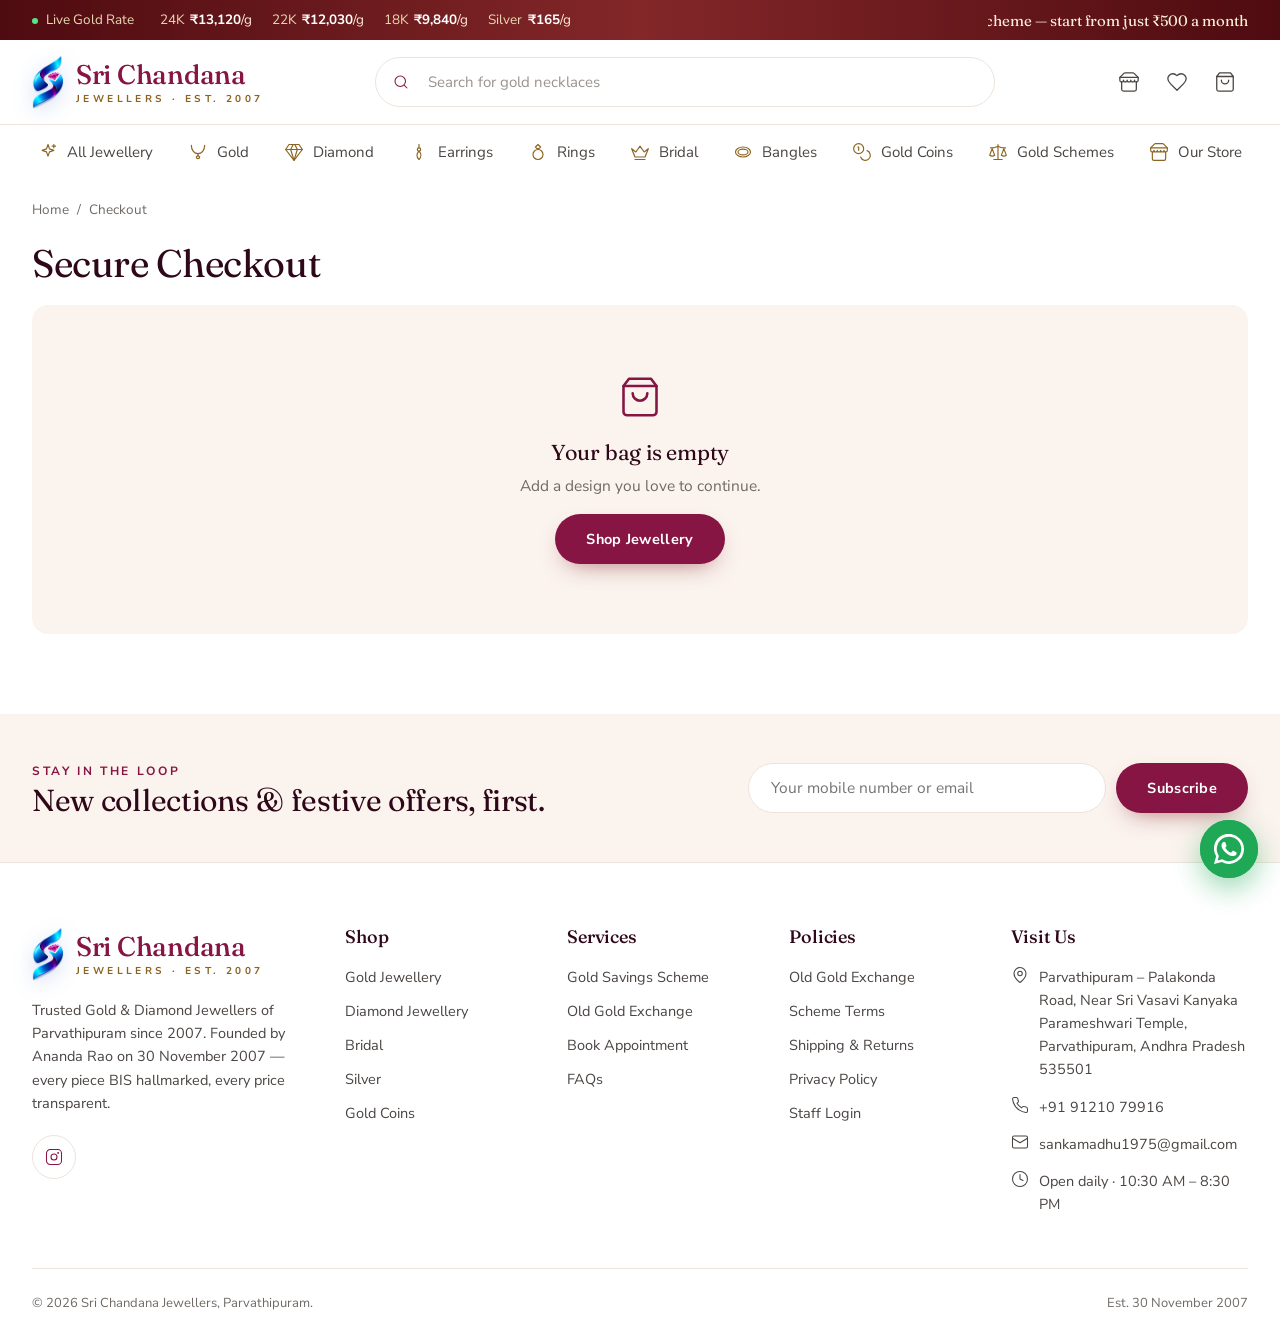
==== checkout.html @ 266d554f "Sri Chandana Jewellers website and admin panel Co-Authored-By: Claude Opus 5.5 <noreply@anthropic.co" ====
<!doctype html>
<html lang="en">
<head>
  <meta charset="utf-8">
  <meta name="viewport" content="width=device-width, initial-scale=1">
  <title>Secure Checkout | Sri Chandana Jewellers</title>
  <meta name="theme-color" content="#861543">
  <link rel="icon" type="image/png" href="assets/favicon.png"><link rel="apple-touch-icon" href="assets/apple-touch-icon.png">
  <link rel="preconnect" href="https://fonts.googleapis.com"><link rel="preconnect" href="https://fonts.gstatic.com" crossorigin>
  <link href="https://fonts.googleapis.com/css2?family=Fraunces:opsz,wght@9..144,300;9..144,400;9..144,500;9..144,600&family=Nunito+Sans:wght@400;600;700;800&display=swap" rel="stylesheet">
  <link rel="stylesheet" href="css/style.css">
</head>
<body data-page="checkout">
  <div id="site-header"></div>
  <main id="main" class="wrap">
    <nav class="crumbs dark" aria-label="Breadcrumb"><a href="index.html">Home</a><span>/</span><span>Checkout</span></nav>
    <h1 style="font-size:2.4rem">Secure Checkout</h1>
    <div id="view"></div>
  </main>
  <div id="site-footer"></div>
  <script src="js/store.js"></script>
  <script src="js/firebase-config.js"></script>
  <script src="js/cloud.js"></script>
  <script src="js/live-rate.js"></script>
  <script src="js/layout.js"></script>
  <script>
  SCJ.ready.then(function () {
    const { $, $$, esc, icon, validate, bindBlurValidation } = UI;
    const items = SCJ.cart.detailed();
    if (!items.length) {
      $('#view').innerHTML = `<div class="empty" style="margin:20px 0 80px">${icon('bag')}<h3>Your bag is empty</h3><p style="color:var(--muted)">Add a design you love to continue.</p><a class="btn btn-primary" href="shop.html">Shop Jewellery</a></div>`;
      return;
    }
    const sub = items.reduce((s, i) => s + i.price * i.qty, 0);
    const gst = items.reduce((s, i) => s + SCJ.priceOf(i.p).gst * i.qty, 0);

    $('#view').innerHTML = `<form class="checkout" id="co" novalidate>
      <div>
        <div class="panel"><h3><span class="n">1</span>Contact Details</h3><div class="form-2">
          <div class="field"><label for="name">Full name <span class="req">*</span></label><input id="name" name="name" autocomplete="name" required><span class="err">Please enter your full name.</span></div>
          <div class="field"><label for="phone">Mobile number <span class="req">*</span></label><input id="phone" name="phone" type="tel" inputmode="numeric" autocomplete="tel-national" pattern="[6-9][0-9]{9}" maxlength="10" required><span class="err">Enter a valid 10-digit mobile number.</span></div>
          <div class="field full"><label for="email">Email (for invoice)</label><input id="email" name="email" type="email" autocomplete="email"><span class="err">Enter a valid email address.</span></div></div></div>
        <div class="panel"><h3><span class="n">2</span>Delivery</h3>
          <label class="pay-opt"><input type="radio" name="delivery" value="Store Pickup" checked><div><strong>Pick up at Parvathipuram showroom</strong><small>Free · Ready in 24 hours · Try before you take it home</small></div></label>
          <label class="pay-opt"><input type="radio" name="delivery" value="Home Delivery"><div><strong>Home delivery</strong><small>We will call you to confirm delivery and any charges</small></div></label>
          <div class="form-2" id="addr" hidden style="margin-top:14px">
            <div class="field full"><label for="address">Address <span class="req">*</span></label><textarea id="address" name="address" autocomplete="street-address"></textarea><span class="err">Please enter your delivery address.</span></div>
            <div class="field"><label for="city">City / Town <span class="req">*</span></label><input id="city" name="city" autocomplete="address-level2"><span class="err">Please enter your city.</span></div>
            <div class="field"><label for="pincode">Pincode <span class="req">*</span></label><input id="pincode" name="pincode" inputmode="numeric" pattern="[1-9][0-9]{5}" maxlength="6" autocomplete="postal-code"><span class="err">Enter a valid 6-digit pincode.</span></div></div></div>
        <div class="panel"><h3><span class="n">3</span>Payment</h3>
          <label class="pay-opt"><input type="radio" name="payment" value="UPI" checked><div><strong>UPI (GPay, PhonePe, Paytm)</strong><small>Instant and secure</small></div></label>
          <label class="pay-opt"><input type="radio" name="payment" value="Card / Net Banking"><div><strong>Credit / Debit Card, Net Banking</strong><small>Our team will share a secure payment link</small></div></label>
          <label class="pay-opt"><input type="radio" name="payment" value="Pay at Store"><div><strong>Pay at store</strong><small>Reserve now, pay when you collect</small></div></label>
          <label class="pay-opt"><input type="radio" name="payment" value="COD"><div><strong>Cash on delivery</strong><small>Up to ₹2,00,000 as per RBI guidelines</small></div></label>
          <p style="font-size:12.5px;color:var(--muted);margin:10px 0 0">No payment is taken on the website. Choose how you would like to pay and we will arrange it when we confirm.</p></div>
      </div>
      <aside class="summary"><div class="panel"><h3>Order Summary</h3>
        ${items.map(i => `<div class="mini-line"><img src="${i.p.images[0]}" alt=""><div><strong style="font-weight:600">${esc(i.p.name)}</strong><br><small style="color:var(--muted)">${i.p.purity} · ${i.p.weight}g · Qty ${i.qty}${i.size ? ' · Size ' + esc(i.size) : ''}</small></div><span class="tnum">${SCJ.inr(i.price * i.qty)}</span></div>`).join('')}
        <div style="margin-top:14px"><div class="sum-row"><span>Item total</span><span class="tnum">${SCJ.inr(sub - gst)}</span></div><div class="sum-row"><span>GST (3%)</span><span class="tnum">${SCJ.inr(gst)}</span></div><div class="sum-row"><span>Shipping & insurance</span><span style="color:var(--ok)">Free</span></div><div class="sum-row total"><span>Total payable</span><span class="tnum">${SCJ.inr(sub)}</span></div></div>
        <button class="btn btn-primary btn-block" type="submit" id="placeBtn" style="margin-top:20px">Send Order on WhatsApp</button>
        <p style="font-size:12.5px;color:var(--muted);text-align:center;margin:10px 0 0">Your order goes to our WhatsApp. We confirm the final price at today's rate and arrange payment.</p>
        <p style="font-size:12px;color:var(--muted);text-align:center;margin:12px 0 0">${icon('shield', 'icon-sm')} BIS hallmarked · Transparent pricing · Since 2007</p></div></aside>
    </form>`;

    const f = $('#co'); bindBlurValidation(f);
    const toggleAddr = () => { const home = f.delivery.value === 'Home Delivery'; $('#addr').hidden = !home; ['address', 'city', 'pincode'].forEach(n => f[n].required = home); };
    $$('[name=delivery]').forEach(r => r.addEventListener('change', toggleAddr));

    f.addEventListener('submit', e => {
      e.preventDefault(); if (!validate(f)) return;
      const d = Object.fromEntries(new FormData(f));
      const lines = items.map((i, n) => `${n + 1}. ${i.p.name} (${i.p.id})${i.size ? ', size ' + i.size : ''} × ${i.qty} — ${SCJ.inr(i.price * i.qty)}`);
      const where = d.delivery === 'Home Delivery' ? `Home delivery: ${d.address}, ${d.city} ${d.pincode}` : 'Store pickup';
      UI.whatsapp(`Namaste, I would like to order:\n${lines.join('\n')}\nEstimated total: ${SCJ.inr(sub)} (at today's rate, incl. GST)\n\nName: ${d.name}\nMobile: ${d.phone}${d.email ? '\nEmail: ' + d.email : ''}\n${where}\nPayment: ${d.payment}`);
      SCJ.cart.clear();
      $('h1').textContent = 'Thank You!';
      $('#view').innerHTML = `<div class="success"><div class="seal">${icon('check')}</div><h2>Almost done — press Send on WhatsApp</h2>
        <p style="color:var(--muted)">Your order for <strong>${SCJ.inr(sub)}</strong> is ready in WhatsApp. Press <strong>Send</strong> there and we will confirm the final price and ${d.delivery === 'Store Pickup' ? 'pickup time' : 'delivery'} on ${esc(d.phone)}.</p>
        <div class="btn-row" style="justify-content:center;margin-top:26px"><a class="btn btn-outline" href="shop.html">Continue Shopping</a></div></div>`;
      window.scrollTo({ top: 0 });
    });
  });
  </script>
</body>
</html>
---- css/style.css ----
/* Sri Chandana Jewellers — storefront styles (v2: light, premium, editorial) */
:root {
  --maroon: #861543;
  --maroon-2: #A11F54;
  --maroon-ink: #2E0718;
  --gold: #B8893A;
  --gold-text: #8C6420;
  --gold-soft: #EBD9B4;
  --gold-grad: linear-gradient(110deg, #9C7128 0%, #D9B266 35%, #F6E3B0 50%, #D3A956 65%, #9C7128 100%);
  --blush: #FBF3EE;
  --blush-2: #F6E8E0;
  --cream: #FFFFFF;
  --cream-2: #F7F1EC;
  --ink: #231F20;
  --ink-2: #4A4542;
  --muted: #6F6A66;
  --sub: #56544E;
  --line: #EDE3DB;
  --white: #FFFFFF;
  --ok: #1E7A46;
  --err: #B42318;
  --radius: 8px;
  --radius-lg: 16px;
  --radius-xl: 24px;
  --shadow: 0 1px 2px rgba(48, 7, 8, .04), 0 6px 20px rgba(48, 7, 8, .06);
  --shadow-lg: 0 24px 60px -18px rgba(48, 7, 8, .28);
  --serif: 'Fraunces', 'Cormorant Garamond', Georgia, serif;
  --sans: 'Nunito Sans', system-ui, -apple-system, 'Segoe UI', sans-serif;
  --ease: cubic-bezier(.22, .8, .24, 1);
  --ease-out: cubic-bezier(.16, 1, .3, 1);
  --wrap: 1320px;
}

*, *::before, *::after { box-sizing: border-box; }
html { scroll-behavior: smooth; -webkit-text-size-adjust: 100%; }
body { margin: 0; font-family: var(--sans); font-size: 15.5px; line-height: 1.6; color: var(--ink); background: var(--white); -webkit-font-smoothing: antialiased; text-rendering: optimizeLegibility; }
img { max-width: 100%; display: block; }
[hidden] { display: none !important; }
a { color: inherit; text-decoration: none; }
button, input, select, textarea { font: inherit; color: inherit; }
button { cursor: pointer; background: none; border: 0; padding: 0; }
:focus-visible { outline: 2px solid var(--maroon); outline-offset: 3px; border-radius: 4px; }
::selection { background: var(--gold-soft); color: var(--maroon-ink); }
.sr-only { position: absolute; width: 1px; height: 1px; overflow: hidden; clip: rect(0 0 0 0); white-space: nowrap; }
.skip { position: absolute; left: 8px; top: -60px; background: var(--maroon); color: #fff; padding: 10px 16px; z-index: 1000; border-radius: var(--radius); }
.skip:focus { top: 8px; }
.wrap { max-width: var(--wrap); margin: 0 auto; padding: 0 32px; }
h1, h2, h3, h4 { font-family: var(--serif); font-weight: 400; line-height: 1.15; margin: 0 0 .4em; color: var(--maroon-ink); font-optical-sizing: auto; letter-spacing: -.01em; }
h1 { font-size: clamp(2.2rem, 4.4vw, 3.6rem); }
h2 { font-size: clamp(1.9rem, 3vw, 2.5rem); }
h3 { font-size: 1.35rem; }
p { margin: 0 0 1em; }
.eyebrow { font-size: 12px; letter-spacing: .22em; text-transform: uppercase; color: var(--gold-text); font-weight: 700; }
.sub { font-family: var(--serif); font-weight: 300; font-size: clamp(1.1rem, 1.6vw, 1.4rem); color: var(--sub); }
.icon { width: 22px; height: 22px; stroke: currentColor; fill: none; stroke-width: 1.4; stroke-linecap: round; stroke-linejoin: round; flex: none; }
.icon-sm { width: 18px; height: 18px; }
.tnum { font-variant-numeric: tabular-nums; }

/* ---------- buttons (fill-sweep on hover) ---------- */
.btn { position: relative; isolation: isolate; overflow: hidden; display: inline-flex; align-items: center; justify-content: center; gap: 10px; min-height: 50px; padding: 0 30px; border-radius: 999px; font-size: 14.5px; font-weight: 700; letter-spacing: .02em; cursor: pointer; border: 1px solid transparent; white-space: nowrap; touch-action: manipulation; transition: color .4s var(--ease), border-color .4s, box-shadow .4s, transform .2s; }
.btn::before { content: ''; position: absolute; inset: 0; z-index: -1; transform: scaleX(0); transform-origin: right; transition: transform .5s var(--ease); }
.btn:hover::before { transform: scaleX(1); transform-origin: left; }
.btn:active { transform: scale(.97); }
.btn .icon { transition: transform .4s var(--ease); }
.btn:hover .icon.arrow { transform: translateX(4px); }
.btn-primary { background: var(--maroon); color: #fff; box-shadow: 0 10px 24px -12px rgba(131, 39, 41, .7); }
.btn-primary::before { background: var(--maroon-ink); }
.btn-gold { background: var(--gold-grad); background-size: 220% 100%; color: var(--maroon-ink); animation: sheen 6s linear infinite; }
.btn-gold::before { background: #fff; }
.btn-outline { border-color: var(--maroon); color: var(--maroon); background: transparent; }
.btn-outline::before { background: var(--maroon); }
.btn-outline:hover { color: #fff; }
.btn-ghost-light { border-color: rgba(255,255,255,.75); color: #fff; backdrop-filter: blur(4px); background: rgba(255,255,255,.08); }
.btn-ghost-light::before { background: #fff; }
.btn-ghost-light:hover { color: var(--maroon); }
.btn-white { background: #fff; color: var(--maroon); }
.btn-white::before { background: var(--maroon); }
.btn-white:hover { color: #fff; }
.btn-block { width: 100%; }
.btn[disabled] { opacity: .45; cursor: not-allowed; }
@keyframes sheen { to { background-position: -220% 0; } }
.link { position: relative; display: inline-flex; align-items: center; gap: 6px; color: var(--maroon); font-weight: 700; font-size: 14.5px; }
.link::after { content: ''; position: absolute; left: 0; right: 0; bottom: -3px; height: 1px; background: currentColor; transform: scaleX(.35); transform-origin: left; transition: transform .45s var(--ease); }
.link:hover::after { transform: scaleX(1); }

/* ---------- top offer bar ---------- */
.strip { background: linear-gradient(90deg, #4E0B10, #832729 50%, #4E0B10); color: #FCEFD9; font-size: 13.5px; position: relative; overflow: hidden; }
.strip::after { content: ''; position: absolute; top: 0; bottom: 0; width: 120px; left: -150px; background: linear-gradient(90deg, transparent, rgba(255, 236, 190, .25), transparent); animation: stripShine 7s ease-in-out infinite; }
@keyframes stripShine { 0%, 60% { left: -150px; } 100% { left: 110%; } }
.strip .wrap { display: flex; align-items: center; justify-content: space-between; gap: 16px; min-height: 40px; }
.rates { display: flex; gap: 20px; overflow-x: auto; scrollbar-width: none; white-space: nowrap; align-items: center; }
.rates::-webkit-scrollbar { display: none; }
.rates b { color: #fff; font-weight: 700; }
.rates .lbl { color: var(--gold-soft); margin-right: 6px; }
.rates .dot { width: 6px; height: 6px; border-radius: 50%; background: #5BE38B; box-shadow: 0 0 0 0 rgba(91, 227, 139, .7); animation: pulse 2s infinite; display: inline-block; margin-right: 8px; vertical-align: middle; }
@keyframes pulse { 70% { box-shadow: 0 0 0 7px rgba(91, 227, 139, 0); } 100% { box-shadow: 0 0 0 0 rgba(91, 227, 139, 0); } }
.offer-rot { font-family: var(--serif); font-size: 15px; position: relative; height: 22px; overflow: hidden; min-width: 260px; text-align: right; }
.offer-rot span { position: absolute; right: 0; top: 0; white-space: nowrap; opacity: 0; transform: translateY(100%); transition: transform .6s var(--ease), opacity .6s; }
.offer-rot span.on { opacity: 1; transform: none; }
.offer-rot span.off { opacity: 0; transform: translateY(-100%); }

/* ---------- header ---------- */
.header { position: sticky; top: 0; z-index: 50; background: rgba(255, 255, 255, .97); backdrop-filter: saturate(1.6) blur(12px); transition: box-shadow .4s var(--ease); }
.header.scrolled { box-shadow: 0 10px 30px -14px rgba(48, 7, 8, .18); }
.header-main { display: grid; grid-template-columns: auto 1fr auto; align-items: center; gap: 40px; min-height: 84px; transition: min-height .4s var(--ease); }
.header.scrolled .header-main { min-height: 68px; }
.logo { display: flex; align-items: center; gap: 12px; }
.logo-mark { width: auto; height: 54px; object-fit: contain; filter: drop-shadow(0 4px 10px rgba(40, 80, 200, .18)); transition: transform .8s var(--ease); }
.logo:hover .logo-mark { transform: translateY(-2px) scale(1.06); }
.logo-text { display: flex; flex-direction: column; line-height: 1; white-space: nowrap; }
.logo-text strong { font-family: var(--serif); font-size: 27px; font-weight: 500; color: var(--maroon); letter-spacing: -.01em; }
.logo-text span { font-size: 10px; letter-spacing: .34em; text-transform: uppercase; color: var(--gold-text); margin-top: 6px; font-weight: 700; }
.search { position: relative; max-width: 620px; width: 100%; justify-self: center; }
.search input { width: 100%; height: 50px; border: 1px solid var(--line); background: #fff; border-radius: 999px; padding: 0 22px 0 52px; font-size: 15px; transition: border-color .3s, box-shadow .3s; }
.search input::placeholder { color: #9A938E; }
.search input:hover { border-color: #D9C8BC; }
.search input:focus { outline: none; border-color: var(--maroon); box-shadow: 0 0 0 4px rgba(131, 39, 41, .08); }
.search button { position: absolute; left: 6px; top: 5px; width: 40px; height: 40px; display: grid; place-items: center; color: var(--maroon); border-radius: 50%; }
.search-results { position: absolute; top: 58px; left: 0; right: 0; background: #fff; border: 1px solid var(--line); border-radius: var(--radius-lg); box-shadow: var(--shadow-lg); max-height: 420px; overflow: auto; z-index: 60; opacity: 0; visibility: hidden; transform: translateY(-6px); transition: .3s var(--ease); }
.search-results.open { opacity: 1; visibility: visible; transform: none; }
.search-results a { display: flex; gap: 14px; align-items: center; padding: 10px 16px; font-size: 14.5px; transition: background .2s; }
.search-results a:hover, .search-results a:focus { background: var(--blush); }
.search-results img { width: 48px; height: 48px; object-fit: cover; border-radius: var(--radius); }
.actions { display: flex; justify-content: flex-end; gap: 2px; }
.act { position: relative; display: grid; place-items: center; width: 46px; height: 46px; color: var(--ink-2); border-radius: 50%; transition: background .3s, color .3s; }
.act:hover { color: var(--maroon); background: var(--blush); }
.act .icon { transition: transform .4s var(--ease); }
.act:hover .icon { transform: translateY(-2px); }
.act .lbl-txt { position: absolute; top: 100%; left: 50%; transform: translate(-50%, 4px); font-size: 11.5px; background: var(--maroon-ink); color: #fff; padding: 3px 8px; border-radius: 4px; white-space: nowrap; opacity: 0; pointer-events: none; transition: .25s var(--ease); }
.act:hover .lbl-txt, .act:focus-visible .lbl-txt { opacity: 1; transform: translate(-50%, 8px); }
.badge { position: absolute; top: 4px; right: 4px; min-width: 18px; height: 18px; border-radius: 9px; background: var(--maroon); color: #fff; font-size: 10.5px; display: grid; place-items: center; padding: 0 5px; font-weight: 700; border: 2px solid #fff; }
.badge:empty, .badge[data-n="0"] { display: none; }
.badge.bump { animation: bump .5s var(--ease); }
@keyframes bump { 40% { transform: scale(1.5); } }
.icon-btn.menu-btn { display: none; }

.nav { border-top: 1px solid var(--line); }
.nav > .wrap > ul { list-style: none; margin: 0; padding: 0; display: flex; justify-content: space-between; }
.nav > .wrap > ul > li > a { display: flex; align-items: center; gap: 9px; height: 54px; padding: 0 6px; font-size: 15px; color: var(--ink-2); position: relative; transition: color .3s; }
.nav > .wrap > ul > li > a .icon { width: 20px; height: 20px; color: var(--gold-text); transition: transform .5s var(--ease); }
.nav > .wrap > ul > li > a::after { content: ''; position: absolute; left: 0; right: 0; bottom: -1px; height: 2px; background: var(--maroon); transform: scaleX(0); transition: transform .45s var(--ease); }
.nav > .wrap > ul > li:hover > a, .nav a[aria-current="page"] { color: var(--maroon); }
.nav > .wrap > ul > li:hover > a .icon { transform: rotate(-10deg) scale(1.12); }
.nav > .wrap > ul > li:hover > a::after, .nav > .wrap > ul > li:focus-within > a::after, .nav a[aria-current="page"]::after { transform: scaleX(1); }
.mega { position: absolute; left: 0; right: 0; top: 100%; background: #fff; border-top: 1px solid var(--line); box-shadow: 0 30px 50px -30px rgba(48, 7, 8, .3); opacity: 0; visibility: hidden; transform: translateY(10px); transition: opacity .35s var(--ease), transform .35s var(--ease), visibility .35s; }
.nav li:hover > .mega, .nav li:focus-within > .mega { opacity: 1; visibility: visible; transform: none; }
.mega-inner { display: grid; grid-template-columns: repeat(3, 1fr) 1.5fr; gap: 40px; padding: 34px 32px 40px; max-width: var(--wrap); margin: 0 auto; }
.mega h4 { font-family: var(--sans); font-size: 12px; letter-spacing: .18em; text-transform: uppercase; color: var(--gold-text); font-weight: 800; margin-bottom: 16px; }
.mega ul { list-style: none; padding: 0; margin: 0; display: grid; gap: 10px; font-size: 15px; }
.mega ul a { display: inline-block; transition: color .25s, transform .35s var(--ease); }
.mega ul a:hover { color: var(--maroon); transform: translateX(5px); }
.mega-feature { position: relative; border-radius: var(--radius-lg); overflow: hidden; min-height: 230px; }
.mega-feature img { position: absolute; inset: 0; width: 100%; height: 100%; object-fit: cover; transition: transform 1.2s var(--ease); }
.mega-feature:hover img { transform: scale(1.06); }
.mega-feature span { position: absolute; left: 0; right: 0; bottom: 0; padding: 22px; color: #fff; background: linear-gradient(transparent, rgba(48, 7, 8, .85)); font-family: var(--serif); font-size: 23px; }

/* drawers */
.drawer-bg { position: fixed; inset: 0; background: rgba(30, 6, 10, .45); backdrop-filter: blur(3px); z-index: 90; opacity: 0; visibility: hidden; transition: .4s var(--ease); }
.drawer { position: fixed; top: 0; bottom: 0; left: 0; width: min(86vw, 370px); background: #fff; z-index: 100; transform: translateX(-100%); transition: transform .5s var(--ease-out); overflow-y: auto; padding: 20px; }
.drawer.right { left: auto; right: 0; transform: translateX(100%); width: min(94vw, 440px); display: flex; flex-direction: column; padding: 0; }
.drawer.open { transform: none; }
.drawer-bg.open { opacity: 1; visibility: visible; }
.drawer-head { display: flex; justify-content: space-between; align-items: center; padding-bottom: 14px; border-bottom: 1px solid var(--line); margin-bottom: 10px; }
.drawer.right .drawer-head { padding: 20px 24px; margin: 0; }
.drawer nav a { display: flex; justify-content: space-between; align-items: center; padding: 15px 4px; border-bottom: 1px solid var(--line); font-size: 15.5px; transition: color .25s, padding .35s var(--ease); }
.drawer nav a:hover { color: var(--maroon); padding-left: 10px; }
.icon-btn { width: 44px; height: 44px; display: grid; place-items: center; border-radius: 50%; color: var(--ink); transition: background .3s, transform .3s; }
.icon-btn:hover { background: var(--blush); }

/* ---------- hero: peeking carousel ---------- */
.hero { position: relative; padding: 22px 0 10px; overflow: hidden; overflow: clip; }
.hero-track { display: flex; gap: 20px; transition: transform .9s var(--ease-out); will-change: transform; }
.slide { position: relative; flex: 0 0 min(86vw, 1240px); aspect-ratio: 1240 / 520; border-radius: var(--radius-xl); overflow: hidden; background: var(--blush-2); transform: scale(.94); opacity: .55; transition: transform .9s var(--ease-out), opacity .9s; cursor: pointer; }
.slide.active { transform: none; opacity: 1; cursor: default; }
.slide img { width: 100%; height: 100%; object-fit: cover; transform: scale(1.08); transition: transform 8s linear; }
.slide.active img { transform: scale(1); }
.slide::after { content: ''; position: absolute; inset: 0; background: linear-gradient(90deg, rgba(48, 7, 8, .78) 0%, rgba(48, 7, 8, .35) 42%, transparent 70%); }
.slide-copy { position: absolute; inset: 0; z-index: 2; display: flex; align-items: center; padding: 0 clamp(28px, 6vw, 80px); }
.slide-copy .box { max-width: 500px; color: #FBEBDD; }
.slide-copy h1, .slide-copy h2 { color: #fff; font-size: clamp(2rem, 4.2vw, 3.6rem); font-weight: 300; }
.slide-copy p { font-size: 17px; color: #F4DECE; max-width: 420px; margin-bottom: 26px; }
.slide-copy .eyebrow { color: var(--gold-soft); display: block; margin-bottom: 14px; }
.slide .box > * { opacity: 0; transform: translateY(24px); }
.slide.active .box > * { animation: rise 1s var(--ease-out) forwards; }
.slide.active .box > *:nth-child(2) { animation-delay: .15s; }
.slide.active .box > *:nth-child(3) { animation-delay: .3s; }
.slide.active .box > *:nth-child(4) { animation-delay: .45s; }
@keyframes rise { to { opacity: 1; transform: none; } }
.hero-ctrl { display: flex; align-items: center; justify-content: center; gap: 16px; padding: 18px 0 6px; }
.dots { display: flex; gap: 8px; align-items: center; }
.dots button { width: 10px; height: 10px; border-radius: 999px; background: #E3D3C8; transition: width .5s var(--ease), background .3s; position: relative; overflow: hidden; }
.dots button[aria-current="true"] { width: 44px; background: #E8D7CC; }
.dots button[aria-current="true"]::after { content: ''; position: absolute; inset: 0; background: var(--maroon); transform-origin: left; animation: fill var(--dur, 6s) linear forwards; }
.hero.paused .dots button[aria-current="true"]::after { animation-play-state: paused; }
@keyframes fill { from { transform: scaleX(0); } to { transform: scaleX(1); } }
.hero-ctrl .icon-btn { width: 38px; height: 38px; border: 1px solid var(--line); color: var(--maroon); }
.hero-arrow { position: absolute; top: calc(50% - 30px); z-index: 4; width: 52px; height: 52px; border-radius: 50%; background: rgba(255,255,255,.92); color: var(--maroon); display: grid; place-items: center; box-shadow: var(--shadow); transition: transform .3s var(--ease), background .3s; }
.hero-arrow:hover { transform: scale(1.08); background: #fff; }
.hero-arrow.prev { left: max(16px, calc(50% - 650px)); }
.hero-arrow.next { right: max(16px, calc(50% - 650px)); }

/* ---------- trust ---------- */
.trust { padding: 30px 0 10px; }
.trust .wrap { display: grid; grid-template-columns: repeat(4, 1fr); gap: 16px; }
.trust-item { display: flex; align-items: center; gap: 14px; padding: 18px 20px; border-radius: var(--radius-lg); background: var(--blush); transition: transform .4s var(--ease), box-shadow .4s, background .4s; }
.trust-item:hover { transform: translateY(-4px); box-shadow: var(--shadow); background: #fff; }
.trust-item .ic { width: 50px; height: 50px; border-radius: 50%; background: #fff; display: grid; place-items: center; color: var(--maroon); flex: none; transition: transform .6s var(--ease); }
.trust-item:hover .ic { transform: rotateY(180deg); }
.trust-item .icon { width: 24px; height: 24px; }
.trust-item strong { display: block; font-size: 15px; color: var(--maroon-ink); font-family: var(--serif); font-weight: 500; }
.trust-item span { font-size: 13px; color: var(--muted); }

/* ---------- sections ---------- */
.section { padding: 80px 0; }
.section-tight { padding: 56px 0; }
.section-head { text-align: center; max-width: 720px; margin: 0 auto 44px; }
.section-head h2 { margin-bottom: 6px; }
.section-head p { color: var(--muted); }
.ornament { display: flex; align-items: center; justify-content: center; gap: 10px; margin: 12px 0 0; color: var(--gold); font-size: 10px; }
.ornament::before, .ornament::after { content: ''; width: 64px; height: 1px; background: linear-gradient(90deg, transparent, currentColor); }
.ornament::after { transform: scaleX(-1); }
.row-head { display: flex; align-items: flex-end; justify-content: space-between; gap: 16px; margin-bottom: 30px; }
.row-head h2 { margin: 0; }
.bg-white { background: #fff; }
.bg-cream2, .bg-blush { background: var(--blush); }

/* categories — Tanishq style tiles */
.cats { display: grid; grid-template-columns: repeat(4, 1fr); gap: 22px; }
.cat { position: relative; display: block; }
.cat-img { position: relative; aspect-ratio: 1; border-radius: var(--radius-lg); overflow: hidden; background: var(--blush); }
.cat-img img { width: 100%; height: 100%; object-fit: cover; transition: transform 1.1s var(--ease); }
.cat:hover .cat-img img { transform: scale(1.09); }
.cat span.cat-name { display: flex; align-items: center; justify-content: center; gap: 6px; margin-top: 14px; font-family: var(--serif); font-size: 1.15rem; color: var(--maroon-ink); transition: color .3s; }
.cat span.cat-name .icon { width: 16px; height: 16px; opacity: 0; transform: translateX(-8px); transition: .4s var(--ease); }
.cat:hover span.cat-name { color: var(--maroon); }
.cat:hover span.cat-name .icon { opacity: 1; transform: none; }
.cat.all .cat-img { display: grid; place-items: center; background: var(--blush-2); text-align: center; }
.cat.all .cat-img strong { font-family: var(--serif); font-size: 2.6rem; color: var(--maroon); font-weight: 300; display: block; line-height: 1; }
.cat.all .cat-img small { color: var(--muted); }

/* gold shimmer sweep for image hovers */
.shine { position: relative; overflow: hidden; }
.shine::after { content: ''; position: absolute; top: 0; left: -75%; width: 50%; height: 100%; background: linear-gradient(100deg, transparent, rgba(255, 244, 214, .45), transparent); transform: skewX(-20deg); pointer-events: none; z-index: 3; }
.shine:hover::after, a:hover > .shine::after, .card:hover .shine::after, .cat:hover .shine::after { animation: shine 1s var(--ease); }
@keyframes shine { to { left: 130%; } }

/* collections carousel */
.collections { display: grid; grid-auto-flow: column; grid-auto-columns: calc((100% - 60px) / 4); gap: 20px; overflow-x: auto; scroll-snap-type: x mandatory; scrollbar-width: none; padding-bottom: 4px; }
.collections::-webkit-scrollbar { display: none; }
.col-card { position: relative; aspect-ratio: 3 / 4.2; border-radius: var(--radius-lg); overflow: hidden; scroll-snap-align: start; background: var(--blush-2); }
.col-card img { position: absolute; inset: 0; width: 100%; height: 100%; object-fit: cover; transition: transform 1.2s var(--ease); }
.col-card::before { content: ''; position: absolute; inset: 0; z-index: 1; background: linear-gradient(180deg, transparent 45%, rgba(48, 7, 8, .82)); transition: opacity .5s; }
.col-card:hover img { transform: scale(1.07); }
.col-copy { position: absolute; z-index: 2; left: 22px; right: 22px; bottom: 22px; color: #fff; }
.col-copy small { font-size: 12px; letter-spacing: .18em; text-transform: uppercase; color: var(--gold-soft); font-weight: 700; }
.col-copy h3 { color: #fff; font-size: 1.6rem; margin: 4px 0 0; font-weight: 400; }
.col-copy .go { display: inline-flex; align-items: center; gap: 8px; margin-top: 10px; font-size: 14px; font-weight: 700; max-height: 0; opacity: 0; overflow: hidden; transition: max-height .5s var(--ease), opacity .5s, margin .5s; }
.col-card:hover .go, .col-card:focus-visible .go { max-height: 30px; opacity: 1; }
.col-card .frame { position: absolute; inset: 12px; z-index: 2; border: 1px solid rgba(235, 217, 180, .0); border-radius: 10px; transition: border-color .6s, inset .6s var(--ease); pointer-events: none; }
.col-card:hover .frame { border-color: rgba(235, 217, 180, .7); inset: 14px; }

/* world tiles (2x2) */
.world { display: grid; grid-template-columns: 1fr 1fr; gap: 20px; }
.world a { position: relative; aspect-ratio: 16 / 10; border-radius: var(--radius-lg); overflow: hidden; display: block; background: var(--blush-2); }
.world img { position: absolute; inset: 0; width: 100%; height: 100%; object-fit: cover; transition: transform 1.4s var(--ease); }
.world a::before { content: ''; position: absolute; inset: 0; z-index: 1; background: linear-gradient(180deg, transparent 40%, rgba(48, 7, 8, .75)); }
.world a:hover img { transform: scale(1.06); }
.world .w-copy { position: absolute; z-index: 2; left: 30px; bottom: 26px; right: 30px; color: #fff; display: flex; align-items: flex-end; justify-content: space-between; gap: 16px; }
.world h3 { color: #fff; font-size: 2rem; margin: 0; font-weight: 400; }
.world p { margin: 4px 0 0; color: #F2DDCF; font-size: 14.5px; }
.world .circle { width: 50px; height: 50px; border-radius: 50%; border: 1px solid rgba(255,255,255,.6); display: grid; place-items: center; flex: none; transition: background .4s, color .4s, transform .5s var(--ease); }
.world a:hover .circle { background: #fff; color: var(--maroon); transform: rotate(-45deg); }

/* product cards */
.grid { display: grid; grid-template-columns: repeat(4, 1fr); gap: 24px; }
.card { position: relative; background: #fff; border-radius: var(--radius-lg); display: flex; flex-direction: column; transition: transform .5s var(--ease); }
.card-media { position: relative; aspect-ratio: 1; overflow: hidden; background: #F7F2EE; border-radius: var(--radius-lg); }
.card-media img { width: 100%; height: 100%; object-fit: cover; transition: opacity .6s var(--ease), transform 1.2s var(--ease); }
.card-media img.alt { position: absolute; inset: 0; opacity: 0; transform: scale(1.06); }
.card:hover .card-media img.alt { opacity: 1; transform: scale(1); }
.card:hover .card-media img:first-of-type { transform: scale(1.06); }
.card-tag { position: absolute; top: 14px; left: 14px; background: #fff; color: var(--maroon); font-size: 11.5px; letter-spacing: .04em; padding: 5px 11px; border-radius: 999px; font-weight: 800; z-index: 3; box-shadow: var(--shadow); }
.card-tag.gold { background: var(--gold-grad); background-size: 220% 100%; color: var(--maroon-ink); animation: sheen 6s linear infinite; }
.wish-btn { position: absolute; top: 10px; right: 10px; z-index: 3; width: 40px; height: 40px; border-radius: 50%; background: rgba(255,255,255,.95); display: grid; place-items: center; color: var(--maroon); box-shadow: var(--shadow); transition: transform .35s var(--ease); }
.wish-btn:hover { transform: scale(1.12); }
.wish-btn[aria-pressed="true"] svg { fill: var(--maroon); animation: heart .5s var(--ease); }
@keyframes heart { 30% { transform: scale(1.4); } 60% { transform: scale(.9); } }
.card-quick { position: absolute; left: 12px; right: 12px; bottom: 12px; z-index: 3; transform: translateY(calc(100% + 14px)); transition: transform .5s var(--ease); }
.card:hover .card-quick, .card:focus-within .card-quick { transform: none; }
.card-add { width: 100%; min-height: 44px; border-radius: 999px; background: rgba(255,255,255,.96); color: var(--maroon); font-size: 14px; font-weight: 800; display: flex; align-items: center; justify-content: center; gap: 8px; box-shadow: var(--shadow); transition: background .3s, color .3s; position: relative; z-index: 3; }
.card-add:hover { background: var(--maroon); color: #fff; }
.card-add[disabled] { opacity: .7; cursor: not-allowed; }
.card-body { padding: 14px 4px 6px; display: flex; flex-direction: column; gap: 2px; flex: 1; }
.card-meta { font-size: 12.5px; color: var(--muted); }
.card-title { font-family: var(--sans); font-size: 15.5px; font-weight: 600; color: var(--ink); line-height: 1.35; margin: 0; display: -webkit-box; -webkit-line-clamp: 2; -webkit-box-orient: vertical; overflow: hidden; }
.card-title a::after { content: ''; position: absolute; inset: 0; z-index: 2; }
.card-title a { transition: color .3s; }
.card:hover .card-title a { color: var(--maroon); }
.card-price { display: flex; align-items: baseline; gap: 8px; margin-top: 6px; }
.card-price strong { font-size: 17px; color: var(--ink); font-weight: 800; font-variant-numeric: tabular-nums; }
.card-price small { font-size: 12px; color: var(--muted); }

.scroller { display: grid; grid-auto-flow: column; grid-auto-columns: calc((100% - 72px) / 4); gap: 24px; overflow-x: auto; scroll-snap-type: x mandatory; padding-bottom: 6px; scrollbar-width: none; }
.scroller::-webkit-scrollbar { display: none; }
.scroller > * { scroll-snap-align: start; }
.scroll-ctrl { display: flex; gap: 10px; }
.scroll-ctrl .icon-btn { border: 1px solid var(--line); background: #fff; color: var(--maroon); width: 46px; height: 46px; }
.scroll-ctrl .icon-btn:hover { background: var(--maroon); color: #fff; border-color: var(--maroon); }

/* tabs */
.tabs { display: flex; justify-content: center; gap: 8px; margin-bottom: 34px; flex-wrap: wrap; position: relative; }
.tab { min-height: 44px; padding: 0 22px; border-radius: 999px; border: 1px solid var(--line); font-size: 14.5px; font-weight: 700; color: var(--ink-2); background: #fff; transition: background .35s var(--ease), color .35s, border-color .35s; }
.tab:hover { border-color: var(--maroon); color: var(--maroon); }
.tab[aria-selected="true"] { background: var(--maroon); border-color: var(--maroon); color: #fff; }
.fade-swap { animation: fadeUp .6s var(--ease-out); }
@keyframes fadeUp { from { opacity: 0; transform: translateY(14px); } }

/* gold rate band (light) */
.rate-band { background: linear-gradient(135deg, #FBF3EE 0%, #F6E5DA 100%); position: relative; overflow: hidden; }
.rate-band::before { content: ''; position: absolute; width: 520px; height: 520px; right: -140px; top: -180px; border-radius: 50%; background: radial-gradient(circle, rgba(212, 169, 86, .22), transparent 65%); }
.rate-band .wrap { position: relative; display: grid; grid-template-columns: 1fr 1.05fr; gap: 64px; align-items: center; }
.rate-cards { display: grid; grid-template-columns: repeat(2, 1fr); gap: 16px; }
.rate-card { border-radius: var(--radius-lg); padding: 22px 24px; background: #fff; box-shadow: var(--shadow); position: relative; overflow: hidden; transition: transform .45s var(--ease), box-shadow .45s; }
.rate-card:hover { transform: translateY(-5px); box-shadow: var(--shadow-lg); }
.rate-card::before { content: ''; position: absolute; left: 0; top: 0; bottom: 0; width: 4px; background: var(--gold-grad); }
.rate-card span { font-size: 13px; font-weight: 700; color: var(--gold-text); }
.rate-card strong { display: block; font-family: var(--serif); font-size: 2.1rem; font-weight: 400; color: var(--maroon-ink); font-variant-numeric: tabular-nums; line-height: 1.2; margin-top: 4px; }
.rate-card small { color: var(--muted); }
.updated { font-size: 13px; color: var(--muted); margin-top: 14px; display: flex; align-items: center; gap: 8px; }

/* split feature */
.split { display: grid; grid-template-columns: 1fr 1fr; gap: 72px; align-items: center; }
.split-media { position: relative; border-radius: var(--radius-xl); overflow: hidden; aspect-ratio: 4/4.6; }
.split-media img { width: 100%; height: 100%; object-fit: cover; transition: transform 1.4s var(--ease); }
.split-media:hover img { transform: scale(1.04); }
.split-media .float { position: absolute; left: 22px; bottom: 22px; background: rgba(255,255,255,.95); backdrop-filter: blur(6px); border-radius: var(--radius-lg); padding: 16px 22px; box-shadow: var(--shadow-lg); animation: floaty 5s ease-in-out infinite; }
@keyframes floaty { 50% { transform: translateY(-8px); } }
.float strong { font-family: var(--serif); font-size: 2.1rem; font-weight: 400; color: var(--maroon); display: block; line-height: 1; }
.float span { font-size: 13px; color: var(--muted); }
.ticks { list-style: none; padding: 0; margin: 0 0 30px; display: grid; gap: 14px; }
.ticks li { display: flex; gap: 12px; align-items: flex-start; }
.ticks .icon { color: var(--maroon); margin-top: 2px; background: var(--blush); border-radius: 50%; padding: 4px; width: 26px; height: 26px; }

/* bridal regional cards */
.bridal { display: grid; grid-template-columns: repeat(5, 1fr); gap: 18px; }
.bridal a { display: block; }
.bridal .b-img { aspect-ratio: 3 / 4; border-radius: 200px 200px var(--radius-lg) var(--radius-lg); overflow: hidden; background: var(--blush-2); }
.bridal img { width: 100%; height: 100%; object-fit: cover; transition: transform 1.2s var(--ease); }
.bridal a:hover img { transform: scale(1.08); }
.bridal h3 { font-size: 1.1rem; text-align: center; margin: 14px 0 0; transition: color .3s; }
.bridal a:hover h3 { color: var(--maroon); }

/* budget + gender */
.chips-row { display: grid; grid-template-columns: repeat(4, 1fr); gap: 18px; }
.price-chip { border: 1px solid var(--line); background: #fff; border-radius: var(--radius-lg); padding: 28px 20px; text-align: center; position: relative; overflow: hidden; transition: border-color .4s, transform .4s var(--ease), box-shadow .4s; }
.price-chip::before { content: ''; position: absolute; inset: auto 0 0 0; height: 0; background: var(--blush); transition: height .5s var(--ease); z-index: 0; }
.price-chip > * { position: relative; }
.price-chip:hover { border-color: var(--gold); transform: translateY(-4px); box-shadow: var(--shadow); }
.price-chip:hover::before { height: 100%; }
.price-chip small { display: block; font-size: 13px; color: var(--muted); }
.price-chip strong { font-family: var(--serif); font-weight: 400; font-size: 1.9rem; color: var(--maroon-ink); }
.gender { display: grid; grid-template-columns: repeat(3, 1fr); gap: 20px; }
.gender a { position: relative; aspect-ratio: 3/3.8; border-radius: var(--radius-lg); overflow: hidden; }
.gender img { width: 100%; height: 100%; object-fit: cover; transition: transform 1.3s var(--ease); }
.gender a:hover img { transform: scale(1.07); }
.gender span { position: absolute; left: 0; right: 0; bottom: 0; padding: 28px 24px; color: #fff; font-family: var(--serif); font-size: 1.9rem; background: linear-gradient(transparent, rgba(48, 7, 8, .8)); display: flex; justify-content: space-between; align-items: center; }
.gender span .icon { transition: transform .5s var(--ease); }
.gender a:hover span .icon { transform: translateX(6px); }

/* assurance */
.assure { display: grid; grid-template-columns: 1.1fr 2fr; gap: 50px; align-items: center; background: var(--blush); border-radius: var(--radius-xl); padding: 50px 54px; }
.assure h2 { font-size: clamp(2.2rem, 4vw, 3.4rem); font-weight: 300; }
.assure-grid { display: grid; grid-template-columns: repeat(4, 1fr); gap: 16px; }
.assure-grid div { text-align: center; padding: 22px 10px; background: #fff; border-radius: var(--radius-lg); transition: transform .45s var(--ease), box-shadow .45s; }
.assure-grid div:hover { transform: translateY(-6px); box-shadow: var(--shadow-lg); }
.assure-grid .icon { width: 34px; height: 34px; color: var(--maroon); margin: 0 auto 10px; stroke-width: 1.2; }
.assure-grid strong { display: block; font-family: var(--serif); font-weight: 500; color: var(--maroon-ink); font-size: 15.5px; }
.assure-grid small { color: var(--muted); font-size: 12.5px; }

/* exchange banner */
.xbanner { position: relative; border-radius: var(--radius-xl); overflow: hidden; min-height: 360px; display: flex; align-items: center; }
.xbanner img { position: absolute; inset: 0; width: 100%; height: 100%; object-fit: cover; transition: transform 1.6s var(--ease); }
.xbanner:hover img { transform: scale(1.04); }
.xbanner::before { content: ''; position: absolute; inset: 0; z-index: 1; background: linear-gradient(90deg, rgba(251, 243, 238, .97) 0%, rgba(251, 243, 238, .85) 42%, rgba(251, 243, 238, 0) 72%); }
.xbanner .x-copy { position: relative; z-index: 2; max-width: 520px; padding: 44px 54px; }
.xbanner h2 { font-weight: 300; }
.stat-row { display: flex; gap: 34px; margin: 18px 0 26px; }
.stat-row strong { font-family: var(--serif); font-size: 2.2rem; font-weight: 400; color: var(--maroon); display: block; line-height: 1; }
.stat-row small { color: var(--muted); font-size: 13px; }

/* testimonials */
.quotes { display: grid; grid-template-columns: repeat(3, 1fr); gap: 22px; }
.quote { background: #fff; border: 1px solid var(--line); border-radius: var(--radius-lg); padding: 30px; position: relative; transition: transform .45s var(--ease), box-shadow .45s, border-color .45s; }
.quote:hover { transform: translateY(-6px); box-shadow: var(--shadow-lg); border-color: transparent; }
.quote::before { content: '“'; position: absolute; top: 4px; right: 22px; font-family: var(--serif); font-size: 90px; line-height: 1; color: var(--blush-2); }
.stars { color: var(--gold); display: flex; gap: 2px; margin-bottom: 14px; }
.stars svg { width: 16px; height: 16px; fill: currentColor; stroke: none; }
.quote p { font-family: var(--serif); font-weight: 300; font-size: 1.15rem; line-height: 1.55; color: var(--ink); position: relative; }
.quote footer { font-size: 14px; color: var(--muted); }
.quote footer strong { color: var(--maroon-ink); }

/* experience / visit */
.exp { display: grid; grid-template-columns: 1fr 1fr; gap: 20px; }
.exp-card { position: relative; border-radius: var(--radius-xl); overflow: hidden; min-height: 380px; display: flex; align-items: flex-end; }
.exp-card img { position: absolute; inset: 0; width: 100%; height: 100%; object-fit: cover; transition: transform 1.4s var(--ease); }
.exp-card:hover img { transform: scale(1.06); }
.exp-card::before { content: ''; position: absolute; inset: 0; z-index: 1; background: linear-gradient(180deg, transparent 30%, rgba(48, 7, 8, .85)); }
.exp-card .e-copy { position: relative; z-index: 2; padding: 32px; color: #F6E3D6; }
.exp-card h3 { color: #fff; font-size: 2rem; font-weight: 400; margin-bottom: 6px; }
.visit { display: grid; grid-template-columns: 1fr 1.1fr; border-radius: var(--radius-xl); overflow: hidden; background: var(--blush); }
.visit-info { padding: 48px; }
.visit iframe { width: 100%; height: 100%; min-height: 420px; border: 0; display: block; }
.info-list { list-style: none; padding: 0; margin: 0 0 28px; display: grid; gap: 16px; }
.info-list li { display: flex; gap: 14px; }
.info-list .icon { color: var(--maroon); margin-top: 2px; }
.btn-row { display: flex; gap: 12px; flex-wrap: wrap; }

/* instagram */
.insta { display: grid; grid-template-columns: repeat(6, 1fr); gap: 12px; }
.insta a { aspect-ratio: 1; overflow: hidden; position: relative; border-radius: var(--radius-lg); }
.insta img { width: 100%; height: 100%; object-fit: cover; transition: transform 1s var(--ease); }
.insta a::after { content: ''; position: absolute; inset: 0; background: rgba(131, 39, 41, .55) url("data:image/svg+xml,%3Csvg xmlns='http://www.w3.org/2000/svg' viewBox='0 0 24 24' fill='none' stroke='white' stroke-width='1.5'%3E%3Crect x='2' y='2' width='20' height='20' rx='5'/%3E%3Ccircle cx='12' cy='12' r='4'/%3E%3C/svg%3E") center/34px no-repeat; opacity: 0; transition: opacity .4s; }
.insta a:hover::after { opacity: 1; }
.insta a:hover img { transform: scale(1.1); }

/* newsletter */
.news { background: var(--blush); }
.news .wrap { display: flex; align-items: center; justify-content: space-between; gap: 30px; padding-top: 44px; padding-bottom: 44px; }
.news h3 { font-size: 1.9rem; font-weight: 400; margin: 0; }
.news form { display: flex; gap: 10px; flex: 1; max-width: 500px; }
.news input { flex: 1; min-height: 50px; border: 1px solid var(--line); background: #fff; border-radius: 999px; padding: 0 22px; transition: border-color .3s, box-shadow .3s; }
.news input:focus { outline: none; border-color: var(--maroon); box-shadow: 0 0 0 4px rgba(131, 39, 41, .08); }

/* footer (light, like Tanishq) */
.footer { background: #fff; color: var(--ink-2); font-size: 14.5px; padding-top: 64px; border-top: 1px solid var(--line); }
.footer-grid { display: grid; grid-template-columns: 1.5fr 1fr 1fr 1fr 1.3fr; gap: 40px; }
.footer h4 { font-family: var(--serif); color: var(--maroon-ink); font-size: 18px; font-weight: 500; margin-bottom: 18px; }
.footer ul { list-style: none; padding: 0; margin: 0; display: grid; gap: 11px; }
.footer ul a { display: inline-block; transition: color .25s, transform .35s var(--ease); }
.footer ul a:hover { color: var(--maroon); transform: translateX(4px); }
.footer .logo { margin-bottom: 18px; }
.socials { display: flex; gap: 10px; margin-top: 20px; }
.socials a { width: 44px; height: 44px; border: 1px solid var(--line); border-radius: 50%; display: grid; place-items: center; color: var(--maroon); transition: background .35s, color .35s, transform .35s var(--ease), border-color .35s; }
.socials a:hover { background: var(--maroon); color: #fff; border-color: var(--maroon); transform: translateY(-3px); }
.footer-bottom { border-top: 1px solid var(--line); margin-top: 52px; padding: 24px 0; display: flex; justify-content: space-between; gap: 16px; flex-wrap: wrap; font-size: 13px; color: var(--muted); }
.pay-icons { display: flex; gap: 8px; flex-wrap: wrap; }
.pay-icons span { border: 1px solid var(--line); border-radius: 6px; padding: 4px 10px; font-size: 11.5px; font-weight: 700; letter-spacing: .04em; color: var(--ink-2); }

/* floating whatsapp */
.wa-float { position: fixed; right: 22px; bottom: 22px; z-index: 40; width: 58px; height: 58px; border-radius: 50%; background: #1FA855; color: #fff; display: grid; place-items: center; box-shadow: 0 10px 28px rgba(31, 168, 85, .45); transition: transform .35s var(--ease); }
.wa-float::before { content: ''; position: absolute; inset: 0; border-radius: 50%; border: 2px solid #1FA855; animation: ring 2.4s ease-out infinite; }
@keyframes ring { to { transform: scale(1.6); opacity: 0; } }
.wa-float:hover { transform: scale(1.08) rotate(-8deg); }
.wa-float svg { width: 30px; height: 30px; fill: #fff; }
.to-top { position: fixed; right: 30px; bottom: 92px; z-index: 40; width: 42px; height: 42px; border-radius: 50%; background: #fff; color: var(--maroon); box-shadow: var(--shadow); display: grid; place-items: center; opacity: 0; visibility: hidden; transform: translateY(10px); transition: .4s var(--ease); }
.to-top.show { opacity: 1; visibility: visible; transform: none; }
.to-top:hover { background: var(--maroon); color: #fff; }

/* ---------- page header / breadcrumb ---------- */
.page-hero { background: var(--blush); padding: 48px 0 46px; position: relative; overflow: hidden; text-align: center; }
.page-hero::before { content: ''; position: absolute; inset: 0; background: var(--bg, none) center/cover; opacity: .12; }
.page-hero::after { content: ''; position: absolute; width: 480px; height: 480px; left: -160px; bottom: -280px; border-radius: 50%; background: radial-gradient(circle, rgba(212, 169, 86, .25), transparent 65%); }
.page-hero .wrap { position: relative; z-index: 1; }
.page-hero h1 { font-size: clamp(2.1rem, 4vw, 3.2rem); margin: 8px 0 6px; font-weight: 400; }
.page-hero p { color: var(--sub); font-family: var(--serif); font-weight: 300; font-size: 1.15rem; max-width: 680px; margin-left: auto !important; margin-right: auto !important; }
.crumbs { font-size: 13.5px; color: var(--muted); display: flex; gap: 8px; flex-wrap: wrap; justify-content: center; }
.crumbs a { transition: color .25s; }
.crumbs a:hover { color: var(--maroon); }
.crumbs.dark { justify-content: flex-start; padding: 20px 0; }

/* ---------- shop ---------- */
.shop { display: grid; grid-template-columns: 270px 1fr; gap: 40px; padding-top: 40px; padding-bottom: 90px; }
.filters { position: sticky; top: 160px; align-self: start; max-height: calc(100vh - 180px); overflow: auto; padding-right: 8px; scrollbar-width: thin; }
.filter-group { border-bottom: 1px solid var(--line); padding: 18px 0; }
.filter-group h4 { font-family: var(--serif); font-size: 17px; font-weight: 500; color: var(--maroon-ink); margin-bottom: 10px; }
.check { display: flex; align-items: center; gap: 10px; min-height: 36px; font-size: 14.5px; cursor: pointer; transition: color .2s; }
.check:hover { color: var(--maroon); }
.check input { width: 18px; height: 18px; accent-color: var(--maroon); }
.check .count { margin-left: auto; color: var(--muted); font-size: 12.5px; background: var(--blush); border-radius: 999px; padding: 0 8px; }
.range-row { display: flex; gap: 8px; align-items: center; }
.range-row input { width: 100%; min-height: 42px; border: 1px solid var(--line); border-radius: var(--radius); padding: 0 12px; background: #fff; }
.toolbar { display: flex; justify-content: space-between; align-items: center; gap: 14px; margin-bottom: 22px; flex-wrap: wrap; }
.toolbar select { min-height: 46px; border: 1px solid var(--line); border-radius: 999px; padding: 0 18px; background: #fff; cursor: pointer; }
.active-chips { display: flex; gap: 8px; flex-wrap: wrap; }
.chip { display: inline-flex; align-items: center; gap: 6px; min-height: 34px; padding: 0 6px 0 14px; border-radius: 999px; background: var(--blush); font-size: 13.5px; animation: fadeUp .4s var(--ease-out); }
.chip button { width: 26px; height: 26px; display: grid; place-items: center; border-radius: 50%; transition: background .2s; }
.chip button:hover { background: #fff; color: var(--maroon); }
.filter-toggle { display: none; }
.empty { text-align: center; padding: 70px 20px; border-radius: var(--radius-lg); background: var(--blush); }
.empty .icon { width: 44px; height: 44px; color: var(--maroon); margin: 0 auto 14px; }

/* ---------- product detail ---------- */
.pdp { display: grid; grid-template-columns: 1.15fr 1fr; gap: 60px; padding-bottom: 70px; }
.gallery { display: grid; grid-template-columns: 86px 1fr; gap: 16px; align-self: start; position: sticky; top: 160px; }
.thumbs { display: flex; flex-direction: column; gap: 12px; }
.thumbs button { aspect-ratio: 1; border: 2px solid transparent; border-radius: var(--radius); overflow: hidden; background: #F7F2EE; transition: border-color .3s, transform .3s var(--ease); }
.thumbs button:hover { transform: scale(1.04); }
.thumbs button[aria-current="true"] { border-color: var(--maroon); }
.thumbs img { width: 100%; height: 100%; object-fit: cover; }
.main-img { position: relative; aspect-ratio: 1; border-radius: var(--radius-xl); overflow: hidden; background: #F7F2EE; cursor: zoom-in; }
.main-img img { width: 100%; height: 100%; object-fit: cover; transition: transform .25s ease-out, opacity .4s; transform-origin: var(--zx, 50%) var(--zy, 50%); }
.main-img.zoom img { transform: scale(2.1); }
.pdp-info .sku { font-size: 13px; color: var(--muted); }
.pdp-info h1 { font-size: clamp(2rem, 3.2vw, 2.7rem); margin: 6px 0 10px; font-weight: 400; }
.pdp-price { display: flex; align-items: baseline; gap: 12px; margin: 14px 0 4px; }
.pdp-price strong { font-size: 30px; color: var(--ink); font-variant-numeric: tabular-nums; font-weight: 800; }
.pdp-price small { color: var(--muted); }
.spec-pills { display: flex; gap: 8px; flex-wrap: wrap; margin: 18px 0; }
.spec-pills span { background: var(--blush); border-radius: 999px; padding: 7px 15px; font-size: 13.5px; }
.spec-pills b { color: var(--maroon); font-weight: 700; }
.field { display: grid; gap: 6px; margin-bottom: 16px; }
.field label, .label { font-size: 13.5px; font-weight: 700; color: var(--ink-2); }
.field input, .field select, .field textarea { min-height: 50px; border: 1px solid var(--line); border-radius: var(--radius); padding: 10px 16px; background: #fff; font-size: 15px; width: 100%; transition: border-color .3s, box-shadow .3s; }
.field textarea { min-height: 100px; resize: vertical; }
.field input:hover, .field select:hover, .field textarea:hover { border-color: #D9C8BC; }
.field input:focus, .field select:focus, .field textarea:focus { outline: none; border-color: var(--maroon); box-shadow: 0 0 0 4px rgba(131, 39, 41, .08); }
.field .hint { font-size: 13px; color: var(--muted); }
.field .err { font-size: 13px; color: var(--err); display: none; }
.field.invalid input, .field.invalid select, .field.invalid textarea { border-color: var(--err); }
.field.invalid .err { display: block; animation: fadeUp .3s; }
.req { color: var(--err); }
.sizes { display: flex; gap: 8px; flex-wrap: wrap; }
.sizes button { min-width: 50px; min-height: 46px; border: 1px solid var(--line); background: #fff; border-radius: 999px; font-size: 14px; transition: .3s var(--ease); }
.sizes button:hover { border-color: var(--maroon); }
.sizes button[aria-pressed="true"] { border-color: var(--maroon); background: var(--maroon); color: #fff; }
.buy-row { display: grid; grid-template-columns: 1fr 1fr 54px; gap: 10px; margin: 22px 0 14px; }
.buy-row .wish-btn { position: static; width: 54px; height: 50px; border-radius: 999px; border: 1px solid var(--line); background: #fff; box-shadow: none; }
.pin-check { display: flex; gap: 8px; }
.pin-check input { flex: 1; min-height: 48px; border: 1px solid var(--line); border-radius: 999px; padding: 0 18px; background: #fff; }
.pin-msg { font-size: 13.5px; margin-top: 8px; min-height: 20px; }
.perks { display: grid; grid-template-columns: repeat(2, 1fr); gap: 10px; margin: 20px 0; }
.perks div { display: flex; align-items: center; gap: 10px; font-size: 13.5px; background: var(--blush); border-radius: var(--radius); padding: 13px 14px; transition: transform .35s var(--ease); }
.perks div:hover { transform: translateY(-2px); }
.perks .icon { color: var(--maroon); }
details.acc { border-top: 1px solid var(--line); }
details.acc:last-of-type { border-bottom: 1px solid var(--line); }
details.acc summary { list-style: none; display: flex; justify-content: space-between; align-items: center; min-height: 58px; cursor: pointer; font-family: var(--serif); font-size: 18px; color: var(--maroon-ink); }
details.acc summary::-webkit-details-marker { display: none; }
details.acc summary::after { content: ''; width: 10px; height: 10px; border-right: 1.5px solid var(--maroon); border-bottom: 1.5px solid var(--maroon); transform: rotate(45deg); transition: transform .4s var(--ease); margin-right: 6px; }
details.acc[open] summary::after { transform: rotate(-135deg); }
details.acc .acc-body { padding-bottom: 18px; animation: fadeUp .4s var(--ease-out); }
.breakup { width: 100%; border-collapse: collapse; font-size: 14.5px; }
.breakup td { padding: 10px 0; border-bottom: 1px dashed var(--line); }
.breakup td:last-child { text-align: right; font-variant-numeric: tabular-nums; }
.breakup tr:last-child td { border: 0; font-weight: 800; color: var(--maroon); padding-top: 12px; }

/* ---------- cart / checkout ---------- */
.cart-lines { flex: 1; overflow: auto; padding: 8px 24px; }
.line { display: grid; grid-template-columns: 80px 1fr auto; gap: 14px; padding: 18px 0; border-bottom: 1px solid var(--line); align-items: start; animation: fadeUp .4s var(--ease-out); }
.line img { width: 80px; height: 80px; object-fit: cover; border-radius: var(--radius); background: #F7F2EE; }
.line h4 { font-family: var(--sans); font-size: 14.5px; font-weight: 700; margin: 0 0 2px; color: var(--ink); }
.line small { color: var(--muted); font-size: 13px; display: block; }
.line .price { font-weight: 800; color: var(--ink); font-variant-numeric: tabular-nums; white-space: nowrap; }
.qty { display: inline-flex; align-items: center; border: 1px solid var(--line); border-radius: 999px; margin-top: 8px; background: #fff; }
.qty button { width: 34px; height: 34px; display: grid; place-items: center; border-radius: 50%; transition: background .2s; }
.qty button:hover { background: var(--blush); }
.qty span { min-width: 26px; text-align: center; font-size: 14px; font-variant-numeric: tabular-nums; }
.remove { font-size: 13px; color: var(--muted); text-decoration: underline; margin-left: 10px; min-height: 34px; }
.remove:hover { color: var(--err); }
.cart-foot { border-top: 1px solid var(--line); padding: 18px 24px 24px; background: var(--blush); }
.sum-row { display: flex; justify-content: space-between; font-size: 14.5px; padding: 4px 0; }
.sum-row.total { font-size: 17px; font-weight: 800; color: var(--maroon-ink); border-top: 1px solid var(--line); margin-top: 8px; padding-top: 12px; }
.checkout { display: grid; grid-template-columns: 1.4fr 1fr; gap: 40px; padding: 10px 0 90px; align-items: start; }
.panel { background: #fff; border: 1px solid var(--line); border-radius: var(--radius-lg); padding: 30px; }
.panel + .panel { margin-top: 20px; }
.panel h3 { font-size: 1.35rem; margin-bottom: 20px; display: flex; align-items: center; gap: 12px; }
.panel h3 .n { width: 30px; height: 30px; border-radius: 50%; background: var(--maroon); color: #fff; display: grid; place-items: center; font-size: 13px; font-family: var(--sans); font-weight: 800; }
.form-2 { display: grid; grid-template-columns: 1fr 1fr; gap: 0 16px; }
.form-2 .full { grid-column: 1 / -1; }
.pay-opt { display: flex; gap: 14px; align-items: flex-start; border: 1px solid var(--line); border-radius: var(--radius-lg); padding: 16px 18px; margin-bottom: 10px; cursor: pointer; transition: border-color .3s, background .3s; }
.pay-opt:hover { border-color: #D9C8BC; }
.pay-opt:has(input:checked) { border-color: var(--maroon); background: var(--blush); }
.pay-opt input { margin-top: 4px; accent-color: var(--maroon); width: 18px; height: 18px; }
.pay-opt strong { display: block; font-size: 15px; }
.pay-opt small { color: var(--muted); }
.summary { position: sticky; top: 160px; }
.mini-line { display: grid; grid-template-columns: 58px 1fr auto; gap: 12px; align-items: center; padding: 10px 0; border-bottom: 1px solid var(--line); font-size: 14px; }
.mini-line img { width: 58px; height: 58px; object-fit: cover; border-radius: var(--radius); background: #F7F2EE; }
.success { text-align: center; max-width: 620px; margin: 0 auto; padding: 60px 20px 90px; }
.success .seal { width: 92px; height: 92px; border-radius: 50%; background: var(--gold-grad); background-size: 220% 100%; display: grid; place-items: center; margin: 0 auto 24px; color: var(--maroon-ink); animation: popIn .7s var(--ease-out), sheen 6s linear infinite; }
.success .seal .icon { width: 42px; height: 42px; stroke-width: 2; stroke-dasharray: 30; stroke-dashoffset: 30; animation: draw .6s .4s var(--ease) forwards; }
@keyframes popIn { from { transform: scale(.3); opacity: 0; } 60% { transform: scale(1.1); } }
@keyframes draw { to { stroke-dashoffset: 0; } }

/* ---------- schemes ---------- */
.plans { display: grid; grid-template-columns: repeat(3, 1fr); gap: 24px; }
.plan { background: #fff; border: 1px solid var(--line); border-radius: var(--radius-xl); padding: 36px 30px; position: relative; transition: transform .5s var(--ease), box-shadow .5s, border-color .5s; }
.plan:hover { transform: translateY(-8px); box-shadow: var(--shadow-lg); }
.plan.pop { border-color: var(--gold); background: linear-gradient(180deg, #FFFBF5, #fff); box-shadow: var(--shadow-lg); }
.plan .ribbon { position: absolute; top: -13px; left: 30px; background: var(--gold-grad); background-size: 220% 100%; animation: sheen 6s linear infinite; color: var(--maroon-ink); font-size: 12px; font-weight: 800; padding: 6px 14px; border-radius: 999px; }
.plan h3 { font-size: 1.8rem; margin-bottom: 4px; }
.calc { display: grid; grid-template-columns: 1fr 1fr; gap: 48px; align-items: center; }
.calc-out { background: linear-gradient(140deg, #4E0B10, #832729); color: #F6E1D3; border-radius: var(--radius-xl); padding: 38px; box-shadow: var(--shadow-lg); position: relative; overflow: hidden; }
.calc-out::before { content: ''; position: absolute; width: 300px; height: 300px; right: -100px; top: -120px; border-radius: 50%; background: radial-gradient(circle, rgba(235, 217, 180, .25), transparent 65%); }
.calc-out > * { position: relative; }
.calc-out .big { font-family: var(--serif); font-size: 3.2rem; font-weight: 300; color: #fff; line-height: 1.1; font-variant-numeric: tabular-nums; }
.calc-out .sum-row { border-color: rgba(246, 225, 211, .2); }
.calc-out .sum-row.total { color: var(--gold-soft); border-color: rgba(246, 225, 211, .25); }
input[type=range] { width: 100%; accent-color: var(--maroon); height: 32px; cursor: pointer; }

/* ---------- toast & modal ---------- */
.toast-wrap { position: fixed; left: 50%; bottom: 26px; transform: translateX(-50%); z-index: 200; display: grid; gap: 8px; pointer-events: none; width: max-content; max-width: calc(100vw - 32px); }
.toast { background: var(--maroon-ink); color: #fff; padding: 14px 22px; border-radius: 999px; font-size: 14.5px; box-shadow: var(--shadow-lg); display: flex; align-items: center; gap: 10px; animation: toastIn .5s var(--ease-out); pointer-events: auto; }
.toast .icon { color: var(--gold-soft); }
@keyframes toastIn { from { opacity: 0; transform: translateY(20px) scale(.95); } }
dialog.modal { border: 0; border-radius: var(--radius-xl); padding: 0; width: min(580px, calc(100vw - 32px)); box-shadow: var(--shadow-lg); background: #fff; color: var(--ink); }
dialog.modal::backdrop { background: rgba(30, 6, 10, .5); backdrop-filter: blur(4px); }
dialog.modal[open] { animation: pop .45s var(--ease-out); }
@keyframes pop { from { opacity: 0; transform: translateY(20px) scale(.97); } }
.modal-head { display: flex; justify-content: space-between; align-items: center; padding: 22px 26px; border-bottom: 1px solid var(--line); }
.modal-head h3 { margin: 0; }
.modal-body { padding: 26px; }

/* ---------- reveal on scroll (staggered) ---------- */
.reveal { opacity: 0; transform: translateY(34px); transition: opacity 1s var(--ease-out), transform 1s var(--ease-out); transition-delay: var(--d, 0s); }
.reveal.in { opacity: 1; transform: none; }
.stagger > * { opacity: 0; transform: translateY(28px); transition: opacity .9s var(--ease-out), transform .9s var(--ease-out); }
.stagger.in > * { opacity: 1; transform: none; }
.stagger.in > *:nth-child(2) { transition-delay: .08s; } .stagger.in > *:nth-child(3) { transition-delay: .16s; } .stagger.in > *:nth-child(4) { transition-delay: .24s; }
.stagger.in > *:nth-child(5) { transition-delay: .32s; } .stagger.in > *:nth-child(6) { transition-delay: .4s; } .stagger.in > *:nth-child(7) { transition-delay: .48s; } .stagger.in > *:nth-child(8) { transition-delay: .56s; }
.stagger.in > *:nth-child(n+9) { transition-delay: .6s; }

/* ---------- responsive ---------- */
@media (max-width: 1180px) {
  .grid { grid-template-columns: repeat(3, 1fr); }
  .scroller { grid-auto-columns: calc((100% - 48px) / 3); }
  .collections { grid-auto-columns: calc((100% - 40px) / 3); }
  .footer-grid { grid-template-columns: 1fr 1fr 1fr; }
  .footer-grid > :first-child { grid-column: 1 / -1; }
  .mega-inner { grid-template-columns: repeat(3, 1fr); }
  .mega-feature { display: none; }
  .bridal { grid-template-columns: repeat(3, 1fr); }
  .bridal a:nth-child(n+4) { display: none; }
  .assure { grid-template-columns: 1fr; gap: 26px; }
  .nav > .wrap > ul > li > a { font-size: 14px; gap: 6px; }
}
@media (max-width: 940px) {
  .wrap { padding: 0 20px; }
  .nav, .search-desk, .strip .offer-rot { display: none; }
  .icon-btn.menu-btn { display: grid; }
  .header-main { grid-template-columns: auto 1fr auto; min-height: 66px; gap: 6px; }
  .header.scrolled .header-main { min-height: 60px; }
  .logo { justify-self: start; }
  .act .lbl-txt { display: none; }
  .trust .wrap { grid-template-columns: 1fr 1fr; }
  .cats { grid-template-columns: repeat(3, 1fr); gap: 14px; }
  .world { grid-template-columns: 1fr; }
  .rate-band .wrap, .split, .visit, .calc, .pdp, .checkout, .exp { grid-template-columns: 1fr; gap: 36px; }
  .gallery, .summary, .filters { position: static; }
  .quotes, .plans { grid-template-columns: 1fr; }
  .chips-row { grid-template-columns: 1fr 1fr; }
  .assure-grid { grid-template-columns: 1fr 1fr; }
  .assure { padding: 34px 24px; }
  .shop { grid-template-columns: 1fr; padding-top: 24px; }
  .filters { position: fixed; inset: 0 auto 0 0; width: min(86vw, 340px); background: #fff; z-index: 100; padding: 20px; max-height: none; transform: translateX(-100%); transition: transform .45s var(--ease-out); }
  .filters.open { transform: none; }
  .filter-toggle { display: inline-flex; }
  .insta { grid-template-columns: repeat(3, 1fr); }
  .news .wrap { flex-direction: column; align-items: stretch; text-align: center; }
  .news form { max-width: none; }
  .section { padding: 60px 0; }
  .visit-info { padding: 32px 24px; }
  .hero-arrow { display: none; }
  .slide { flex-basis: 88vw; aspect-ratio: 4 / 4.4; }
  .slide::after { background: linear-gradient(0deg, rgba(48, 7, 8, .9) 0%, rgba(48, 7, 8, .45) 50%, transparent 80%); }
  .slide-copy { align-items: flex-end; padding: 28px; }
  .xbanner::before { background: linear-gradient(0deg, rgba(251, 243, 238, .98) 40%, rgba(251, 243, 238, .6) 70%, transparent); }
  .xbanner { align-items: flex-end; min-height: 520px; }
  .xbanner .x-copy { padding: 28px; }
}
@media (max-width: 640px) {
  body { font-size: 15px; }
  .wrap { padding: 0 16px; }
  .grid { grid-template-columns: 1fr 1fr; gap: 14px; }
  .scroller { grid-auto-columns: 70%; gap: 14px; }
  .collections { grid-auto-columns: 72%; gap: 14px; }
  .cats { grid-template-columns: repeat(3, 1fr); gap: 10px; }
  .cat span.cat-name { font-size: .95rem; margin-top: 8px; }
  .card-title { font-size: 14px; }
  .card-price strong { font-size: 15px; }
  .card-price small { display: none; }
  .card-quick { transform: none; position: static; padding: 8px 0 0; }
  .card-add { box-shadow: none; border: 1px solid var(--line); min-height: 40px; font-size: 13px; }
  .gender { grid-template-columns: 1fr 1fr 1fr; gap: 10px; }
  .gender span { font-size: 1.1rem; padding: 14px 12px; }
  .gender span .icon { display: none; }
  .footer-grid { grid-template-columns: 1fr 1fr; gap: 30px; }
  .rate-cards { grid-template-columns: 1fr 1fr; gap: 10px; }
  .rate-card { padding: 16px; }
  .rate-card strong { font-size: 1.5rem; }
  .form-2 { grid-template-columns: 1fr; }
  .gallery { grid-template-columns: 1fr; }
  .thumbs { flex-direction: row; order: 2; }
  .thumbs button { width: 66px; }
  .buy-row { grid-template-columns: 1fr 54px; }
  .buy-row .btn-outline { grid-column: 1 / -1; grid-row: 2; }
  .perks { grid-template-columns: 1fr; }
  .panel { padding: 20px; }
  .row-head { flex-wrap: wrap; }
  .header .logo { gap: 8px; }
  .header .logo-mark { width: auto; height: 40px; }
  .header .logo-text strong { font-size: 20px; }
  .header .logo-text span { font-size: 8px; letter-spacing: .24em; }
  .header .act[href="account.html"] { display: none; }
  .trust .wrap { gap: 10px; }
  .trust-item { padding: 14px 12px; gap: 10px; flex-direction: column; text-align: center; }
  .trust-item .ic { width: 42px; height: 42px; }
  .trust-item strong { font-size: 13.5px; }
  .trust-item span { font-size: 12px; }
  .world .w-copy { left: 20px; right: 20px; bottom: 18px; }
  .world h3 { font-size: 1.5rem; }
  .bridal { grid-template-columns: repeat(2, 1fr); }
  .bridal a:nth-child(n+3) { display: none; }
  .stat-row { gap: 20px; }
  .exp-card { min-height: 320px; }
  .to-top { right: 28px; bottom: 90px; }
}
@media (prefers-reduced-motion: reduce) {
  *, *::before, *::after { animation-duration: .01ms !important; animation-iteration-count: 1 !important; transition-duration: .01ms !important; scroll-behavior: auto !important; }
  .reveal, .stagger > *, .slide .box > * { opacity: 1; transform: none; }
}

/* ===== Premium finish layer ===== */
/* gold-foil heading accent */
.foil { font-style: italic; font-weight: 300; background: linear-gradient(110deg, #8C6420 0%, #C99A45 30%, #F3DFA6 48%, #C99A45 66%, #8C6420 100%); background-size: 250% 100%; -webkit-background-clip: text; background-clip: text; color: transparent; animation: foil 7s linear infinite; padding-right: .06em; }
@keyframes foil { from { background-position: 100% 0; } to { background-position: -150% 0; } }
.section-head h2 { font-size: clamp(2rem, 3.4vw, 2.9rem); font-weight: 300; letter-spacing: -.015em; }
.section-head::after { content: ''; display: block; width: 120px; height: 12px; margin: 14px auto 0; background:
  linear-gradient(90deg, transparent, var(--gold)) left center / 50px 1px no-repeat,
  linear-gradient(270deg, transparent, var(--gold)) right center / 50px 1px no-repeat,
  radial-gradient(circle, var(--gold) 0 2.5px, transparent 3px) center / 12px 12px no-repeat; }
.section-head .sub { margin-top: 8px; }

/* scroll progress */
.progress { position: absolute; left: 0; right: 0; bottom: 0; height: 2px; background: var(--gold-grad); transform: scaleX(0); transform-origin: left; pointer-events: none; }

/* promise marquee */
.marquee { margin-top: 34px; background: var(--maroon-ink); color: var(--gold-soft); overflow: hidden; border-block: 1px solid rgba(235, 217, 180, .25); }
.marquee-track { display: flex; width: max-content; align-items: center; gap: 34px; padding: 16px 0; animation: marquee 38s linear infinite; }
.marquee:hover .marquee-track { animation-play-state: paused; }
.marquee span { font-family: var(--serif); font-style: italic; font-weight: 300; font-size: 1.25rem; white-space: nowrap; letter-spacing: .01em; }
.marquee i { font-style: normal; color: var(--gold); font-size: 12px; }
@keyframes marquee { to { transform: translateX(-50%); } }

/* signature band */
.signature { position: relative; padding: 130px 24px; background: var(--maroon-ink) var(--bg) center / cover no-repeat; background-attachment: fixed; text-align: center; isolation: isolate; }
.signature::before { content: ''; position: absolute; inset: 0; z-index: -1; background: radial-gradient(ellipse at center, rgba(48, 7, 8, .72) 0%, rgba(30, 4, 5, .92) 70%); }
.sig-frame { position: relative; max-width: 820px; margin: 0 auto; padding: 64px 48px; border: 1px solid rgba(235, 217, 180, .35); }
.sig-frame::before { content: ''; position: absolute; inset: 10px; border: 1px solid rgba(235, 217, 180, .15); pointer-events: none; }
.signature .eyebrow { color: var(--gold-soft); }
.signature h2 { color: #fff; font-weight: 300; font-size: clamp(2.2rem, 4.4vw, 3.6rem); margin: 16px 0 18px; line-height: 1.12; }
.signature p { color: #E9D9CC; max-width: 560px; margin: 0 auto 34px; font-size: 1.05rem; }
.sig-stats { display: flex; justify-content: center; gap: 56px; margin-bottom: 38px; }
.sig-stats strong { display: block; font-family: var(--serif); font-weight: 300; font-size: 2.6rem; color: var(--gold-soft); line-height: 1; }
.sig-stats small { color: #CDB8A8; font-size: 12px; letter-spacing: .16em; text-transform: uppercase; }

/* refined trust tiles */
.trust-item { background: #fff; border: 1px solid var(--line); position: relative; overflow: hidden; }
.trust-item::after { content: ''; position: absolute; left: 20px; right: 20px; bottom: 0; height: 2px; background: var(--gold-grad); transform: scaleX(0); transition: transform .6s var(--ease); }
.trust-item:hover { border-color: var(--gold-soft); }
.trust-item:hover::after { transform: scaleX(1); }
.trust-item .ic { background: var(--blush); box-shadow: inset 0 0 0 1px var(--gold-soft); }

/* cards: gold hairline + lift */
.card { padding: 0; }
.card-media::after { content: ''; position: absolute; inset: 0; border-radius: inherit; box-shadow: inset 0 0 0 1px rgba(184, 137, 58, 0); transition: box-shadow .6s var(--ease); pointer-events: none; z-index: 2; }
.card:hover { transform: translateY(-6px); }
.card:hover .card-media { box-shadow: var(--shadow-lg); }
.card:hover .card-media::after { box-shadow: inset 0 0 0 1px rgba(184, 137, 58, .55); }
.card-media { transition: box-shadow .6s var(--ease); }

/* paper texture on blush bands */
.bg-blush, .rate-band { position: relative; }
.bg-blush::before { content: ''; position: absolute; inset: 0; pointer-events: none; opacity: .5; background-image: url("data:image/svg+xml,%3Csvg xmlns='http://www.w3.org/2000/svg' width='160' height='160'%3E%3Cfilter id='n'%3E%3CfeTurbulence type='fractalNoise' baseFrequency='.9' numOctaves='2' stitchTiles='stitch'/%3E%3CfeColorMatrix values='0 0 0 0 0.55 0 0 0 0 0.35 0 0 0 0 0.2 0 0 0 .06 0'/%3E%3C/filter%3E%3Crect width='100%25' height='100%25' filter='url(%23n)'/%3E%3C/svg%3E"); }
.bg-blush > .wrap { position: relative; }

@media (max-width: 940px) {
  .signature { background-attachment: scroll; padding: 80px 16px; }
  .sig-frame { padding: 44px 22px; }
  .sig-stats { gap: 26px; }
  .sig-stats strong { font-size: 2rem; }
}
@media (prefers-reduced-motion: reduce) {
  .marquee-track { animation: none; }
}
.section-head .ornament { display: none; }

/* hero entrance: hidden until the first banner photo is ready, then everything starts together */
.hero .hero-track { transition: transform .9s var(--ease-out), opacity .9s var(--ease); }
.hero.loading .hero-track { opacity: 0; }
.hero.loading .hero-ctrl, .hero.loading .hero-arrow { opacity: 0; }
.hero-ctrl { transition: opacity .6s var(--ease) .4s; }
.hero-arrow { transition: transform .3s var(--ease), background .3s, opacity .6s var(--ease) .4s; }

/* founder */
.founder { display: grid; grid-template-columns: .85fr 1fr; gap: 80px; align-items: center; }
.founder-photo { position: relative; max-width: 420px; justify-self: center; width: 100%; }
.founder-photo .arch { aspect-ratio: 3 / 4; border-radius: 999px 999px 24px 24px; overflow: hidden; background: linear-gradient(160deg, #F6E8E0, #EADCF2); box-shadow: var(--shadow-lg); outline: 1px solid var(--gold-soft); outline-offset: 10px; }
.founder-photo img { width: 100%; height: 100%; object-fit: cover; object-position: top center; transition: transform 1.4s var(--ease); }
.founder-photo:hover img { transform: scale(1.04); }
.founder-seal { position: absolute; right: -14px; bottom: 38px; width: 112px; height: 112px; border-radius: 50%; background: var(--maroon-ink); color: var(--gold-soft); display: grid; place-content: center; text-align: center; box-shadow: 0 0 0 6px #fff, var(--shadow-lg); animation: float 5s ease-in-out infinite; }
.founder-seal strong { font-family: var(--serif); font-weight: 300; font-style: italic; font-size: 1.4rem; line-height: 1; }
.founder-seal span { font-size: 11px; letter-spacing: .12em; text-transform: uppercase; margin-top: 4px; }
@keyframes float { 50% { transform: translateY(-8px); } }
.founder h2 { font-size: clamp(2.2rem, 4vw, 3.2rem); font-weight: 300; }
.founder-lead { font-family: var(--serif); font-size: 1.25rem; font-weight: 300; color: var(--maroon-ink); line-height: 1.5; }

/* google rating */
.g-rating { display: grid; grid-template-columns: auto 1fr; gap: 48px; align-items: center; max-width: 900px; margin: 0 auto; background: #fff; border: 1px solid var(--line); border-radius: var(--radius-xl); padding: 40px 48px; box-shadow: var(--shadow); position: relative; }
.g-score { text-align: center; padding-right: 48px; border-right: 1px solid var(--line); }
.g-score strong { display: block; font-family: var(--serif); font-weight: 300; font-size: 4.2rem; line-height: 1; color: var(--maroon-ink); }
.g-score .stars { display: flex; justify-content: center; gap: 2px; color: #E0A526; margin: 10px 0 8px; }
.g-score .stars .icon { width: 20px; height: 20px; fill: currentColor; stroke: none; }
.g-score .stars .half { display: inline-flex; width: 10px; overflow: hidden; }
.g-score span { font-size: 13px; color: var(--muted); }
.g-copy p { font-family: var(--serif); font-size: 1.2rem; font-weight: 300; color: var(--ink-2); margin-top: 0; }

@media (max-width: 940px) {
  .founder { grid-template-columns: 1fr; gap: 48px; }
  .founder-photo { max-width: 320px; }
  .founder-seal { right: 0; width: 96px; height: 96px; }
  .g-rating { grid-template-columns: 1fr; gap: 24px; padding: 30px 22px; text-align: center; }
  .g-score { border-right: 0; padding-right: 0; border-bottom: 1px solid var(--line); padding-bottom: 22px; }
  .g-copy .btn-row { justify-content: center; }
}

/* schemes */
.plans.two { grid-template-columns: repeat(2, 1fr); max-width: 900px; margin: 0 auto; }
.seg { display: inline-flex; flex-wrap: wrap; gap: 6px; padding: 5px; margin-top: 18px; background: var(--blush); border-radius: 999px; border: 1px solid var(--line); }
.seg button { min-height: 42px; padding: 0 18px; border-radius: 999px; font-weight: 700; font-size: 14px; color: var(--sub); cursor: pointer; transition: background .3s, color .3s, box-shadow .3s; }
.seg button[aria-checked="true"] { background: #fff; color: var(--maroon); box-shadow: var(--shadow); }
.join-steps { display: grid; grid-template-columns: repeat(3, 1fr); gap: 24px; counter-reset: s; }
.join-step { position: relative; background: #fff; border: 1px solid var(--line); border-radius: var(--radius-xl); padding: 34px 28px 28px; transition: transform .5s var(--ease), box-shadow .5s, border-color .5s; }
.join-step:hover { transform: translateY(-6px); box-shadow: var(--shadow-lg); border-color: var(--gold-soft); }
.join-step .num { display: grid; place-items: center; width: 52px; height: 52px; border-radius: 50%; background: var(--maroon-ink); color: var(--gold-soft); font-family: var(--serif); font-size: 1.5rem; font-weight: 300; margin-bottom: 18px; box-shadow: 0 0 0 5px var(--blush); }
.join-step h3 { font-size: 1.35rem; }
.join-step p { color: var(--muted); margin: 0; }
@media (max-width: 940px) { .plans.two, .join-steps { grid-template-columns: 1fr; } }

/* ornaments shown without a price */
.card-price .ask, .pdp-price .ask { font-family: var(--serif, inherit); color: var(--maroon); letter-spacing: .01em; }
.card-price .ask { font-size: 15px; white-space: nowrap; }
a.card-add { display: inline-flex; align-items: center; justify-content: center; gap: 6px; text-decoration: none; }
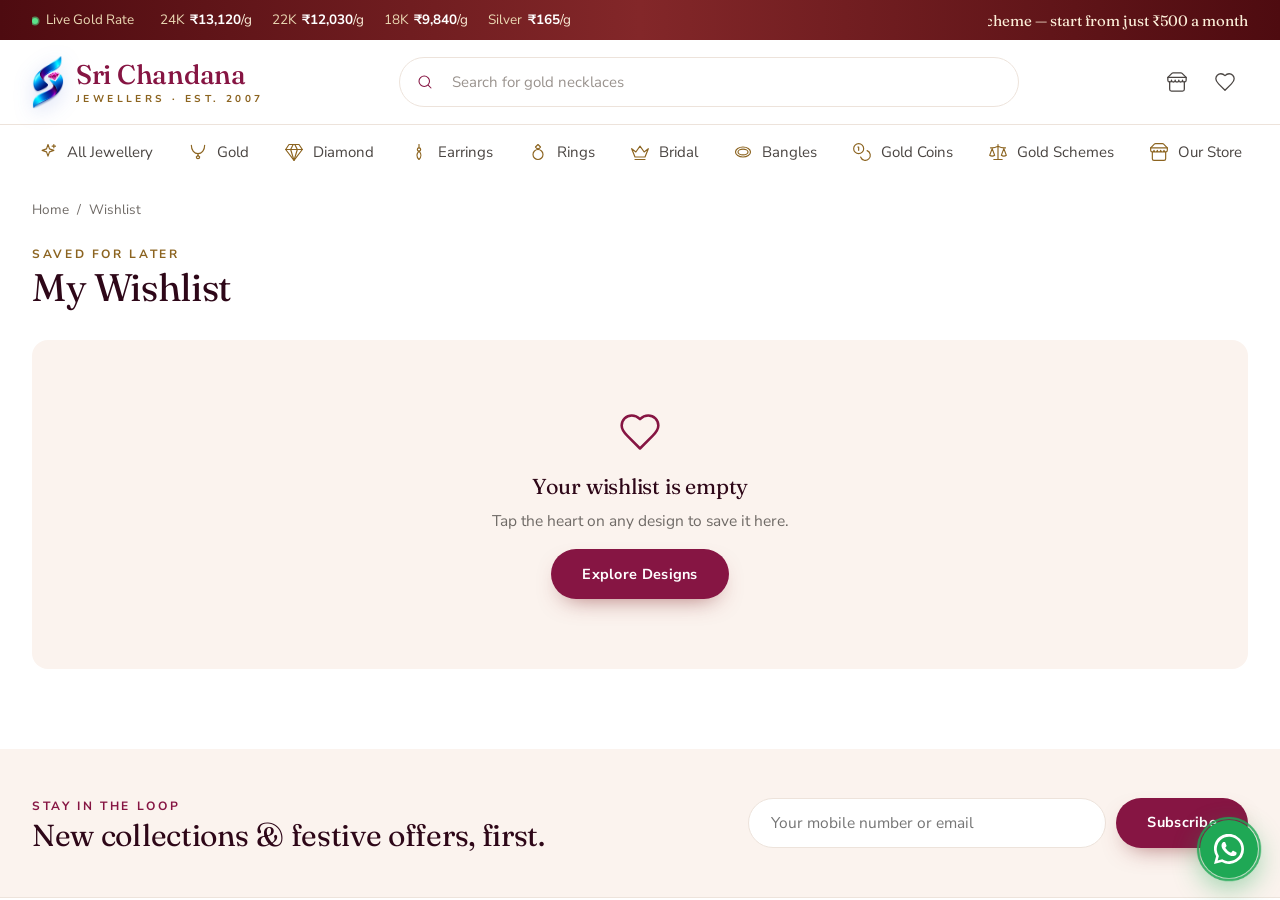
==== commit 7fb11350: "Catalogue mode: no prices or shopping bag, wishlist only Co-Authored-By: Claude Opus 5.5 <noreply@an" ====
--- a/checkout.html
+++ b/checkout.html
@@ -25,6 +25,7 @@
   <script src="js/layout.js"></script>
   <script>
   SCJ.ready.then(function () {
+    if (!SCJ.shop) { location.replace('wishlist.html'); return; }
     const { $, $$, esc, icon, validate, bindBlurValidation } = UI;
     const items = SCJ.cart.detailed();
     if (!items.length) {
